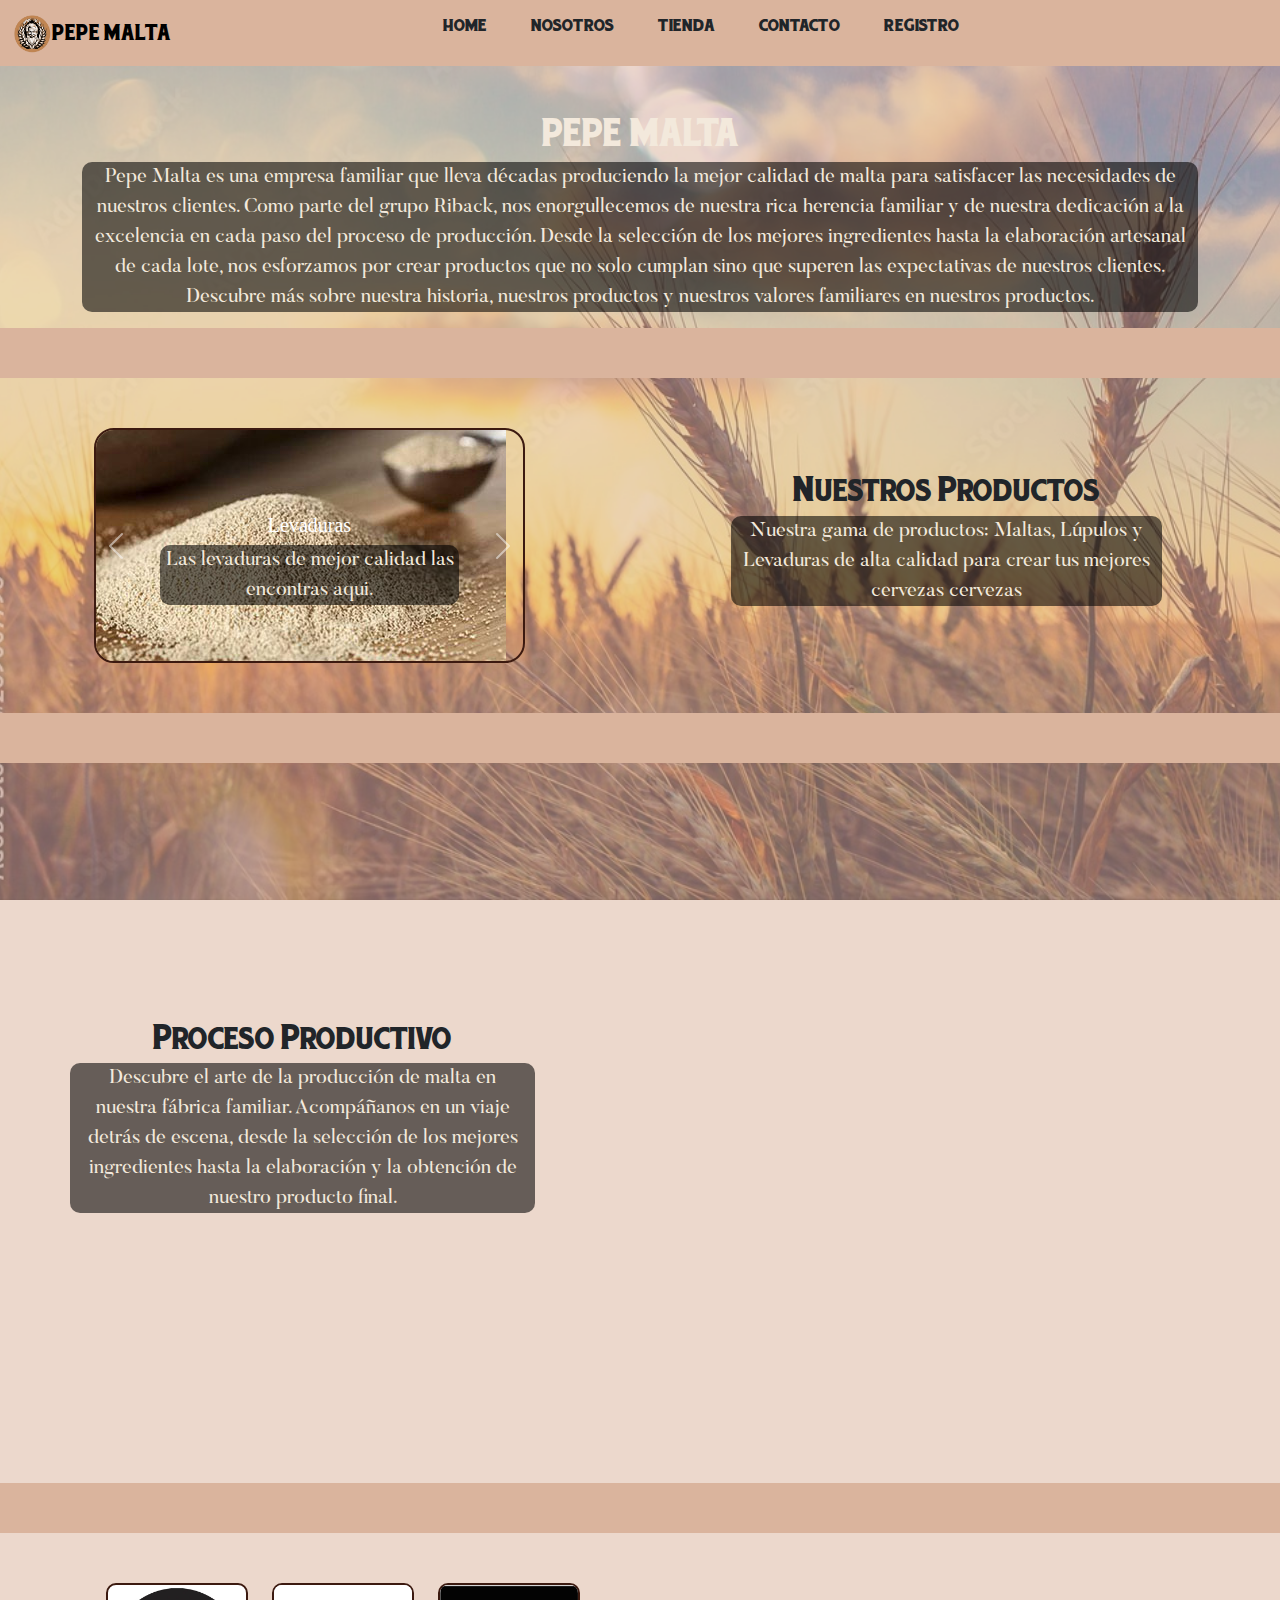
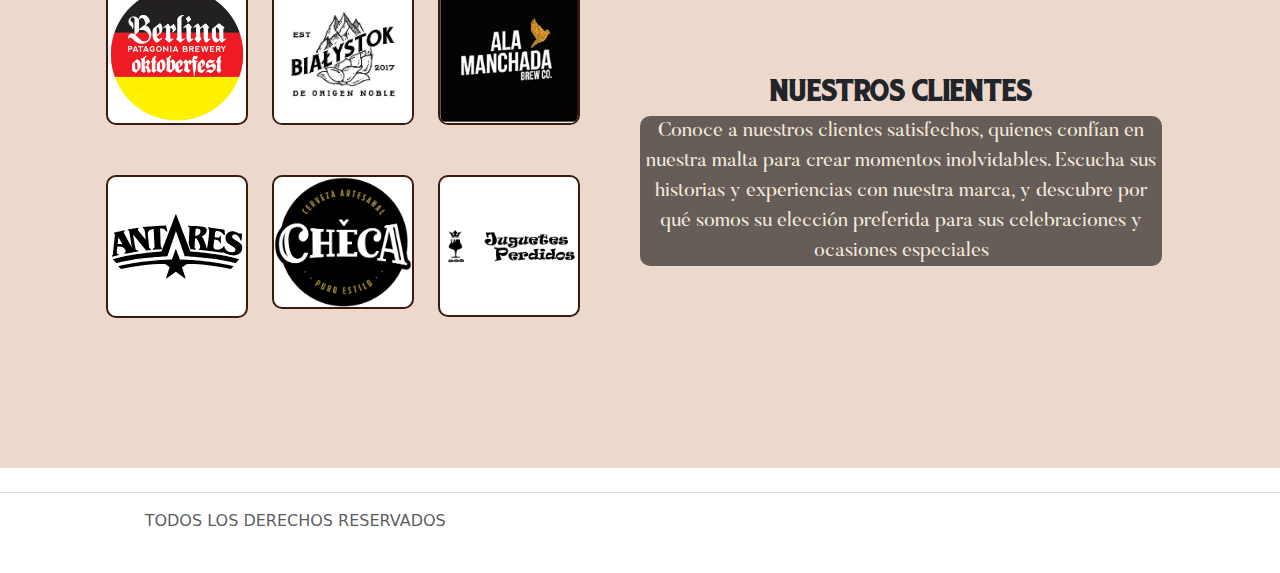
==== index.html @ 72fddb3e "arreglos esteticos" ====
<!DOCTYPE html>
<html lang="es">

<head>
    <meta name="description" content="Somos una fabrica de malta especializada en maltas estandares, maltas especiales y la distribucion y venta de insumos cerveceros">
    <meta name="keywords" content="malta, cebada, Cerveza artesanal, Malteado, Lúpulo, Levadura cervecera, Malta de calidad, Procesos de malteado, Mezcla de maltas, Materias primas para cerveza, Malta especial, Ingredientes para homebrewing, Malta de trigo, Malta para fermentación, Malta base">
    <meta charset="UTF-8">
    <meta name="viewport" content="width=device-width, initial-scale=1.0">
    <link rel="stylesheet" href="./css/styles.css">
    <link rel="stylesheet" href="./css/fonts.css">
    <link rel="shortcut icon" href="./imagenes/favicom.png" type="image/x-icon">
    <script src="https://kit.fontawesome.com/00c291aae1.js" crossorigin="anonymous"></script>
    <link href="https://cdn.jsdelivr.net/npm/bootstrap@5.3.3/dist/css/bootstrap.min.css" rel="stylesheet" integrity="sha384-QWTKZyjpPEjISv5WaRU9OFeRpok6YctnYmDr5pNlyT2bRjXh0JMhjY6hW+ALEwIH" crossorigin="anonymous">
    <title>Pepe Malta</title>
</head>

<body>


    <header>
        <nav class="navbar navbar-expand-lg">
            <div class="container-fluid">
                <a class="navbar-brand logo" href=""><img src="./imagenes/favicom.png" alt="">pepe malta</a>
                <button class="navbar-toggler" type="button" data-bs-toggle="collapse" data-bs-target="#navbarNav" aria-controls="navbarNav" aria-expanded="false" aria-label="Toggle navigation">
                    <span class="navbar-toggler-icon"></span>
                </button>
                <div class="nabvar-div collapse navbar-collapse" id="navbarNav">
                    <ul class="row nav-bar">
                        <li class="col nav-item">
                            <a class="nav-link active" aria-current="page" href="./index.html">Home</a>
                        </li>
                        <li class="col nav-item">
                            <a class="nav-link" href="./html/sobre nosotros.html">nosotros</a>
                        </li>
                        <li class="col nav-item">
                            <a class="nav-link" href="./html/tienda.html">tienda</a>
                        </li>
                        <li class="col nav-item">
                            <a class="nav-link active" aria-current="page" href="./html/contacto.html">contacto</a>
                        </li>
                        <li class="col nav-item">
                            <a class="nav-link active" aria-current="page" href="./html/registro.html">registro</a>
                        </li>
                    </ul>
                </div>
            </div>
        </nav>
    </header>


        <main>
            <div class="bg">


                <section class="principio container">
                    <img src="./imagenes/logo.png" alt="" class="img-logo img-logo-index">
                    <h1>
                        pepe malta
                    </h1>
                    <p>
                        Pepe Malta es una empresa familiar que lleva décadas produciendo la mejor calidad de malta para satisfacer las necesidades de nuestros clientes. Como parte del grupo Riback, nos enorgullecemos de nuestra rica herencia familiar y de nuestra dedicación a la excelencia en cada paso del proceso de producción. Desde la selección de los mejores ingredientes hasta la elaboración artesanal de cada lote, nos esforzamos por crear productos que no solo cumplan sino que superen las expectativas de nuestros clientes. Descubre más sobre nuestra historia, nuestros productos y nuestros valores familiares en nuestros productos.
                    </p>
                </section>

<!-- pongo un div vacio para separar las partes de la pagina -->
                <div class="div-vacio">

                </div>


                <div class=" nuestros-productos">
                    <section class="container nuestros-productos">
                        <div class="content row container">
                            <div id="carouselExample" class="carousel slide col-md-5">
                                <div class="carousel-inner">
                                    <div class="carousel-item active">
                                        <img  src="./imagenes/carrusel/levaduras.jpg" class=" carousel-img d-block w-300" alt="...">
                                        <div class="carousel-caption">
                                            <h5>Levaduras</h5>
                                            <p>Las levaduras de mejor calidad las encontras aqui.</p>
                                        </div>
                                    </div>
                                    <div class="carousel-item">
                                        <img class="carousel-img"  src="./imagenes/carrusel/lupulos.jpg" class=" carousel-img d-block w-300"" alt="...">
                                        <div class="carousel-caption">
                                            <h5>Lupulos</h5>
                                            <p>Importados y nacionales.</p>
                                        </div>
                                    </div>
                                    <div class="carousel-item">
                                        <img class="carousel-img" src="./imagenes/carrusel/maltas.jpg" class=" carousel-img d-block w-300" alt="...">
                                        <div class="carousel-caption">
                                            <h5>Maltas</h5>
                                            <p>Producción propia e importadas, las mejores estran aca.</p>
                                        </div>
                                    </div>
                                </div>
                                <button class="carousel-control-prev" type="button" data-bs-target="#carouselExample" data-bs-slide="prev">
                                    <span class="carousel-control-prev-icon" aria-hidden="true"></span>
                                    <span class="visually-hidden">Previous</span>
                                </button>
                                <button class="carousel-control-next" type="button" data-bs-target="#carouselExample" data-bs-slide="next">
                                    <span class="carousel-control-next-icon" aria-hidden="true"></span>
                                    <span class="visually-hidden">Next</span>
                                </button>
                            </div>
                            <div class="offset-md-2 col-md-5 text-center">
                                <h2 >Nuestros Productos</h2>
                                <p>Nuestra gama de productos: Maltas, Lúpulos y Levaduras de alta calidad para crear tus mejores cervezas cervezas</p>
                            </div>
                    </section>
                </div>


                <div class="div-vacio">
                </div>


                <div class=" proceso-productivo">
                    <div class="proceso-productivo container d-lg-flex align-items-center">
                        <div class="col-lg-5 text-center row">
                            <h2>Proceso Productivo</h2>
                            <p>Descubre el arte de la producción de malta en nuestra fábrica familiar. Acompáñanos en un viaje detrás de escena, desde la selección de los mejores ingredientes hasta la elaboración y la obtención de nuestro producto final.</p>
                        </div>
                        <div class="col-lg-5 offset-lg-2 embed-responsive embed-responsive-16by9">
                            <iframe class="embed-responsive-item" src="https://www.youtube.com/embed/qXnRX9Do4l0?si=rPq406bF0kmvB-6w" title="YouTube video player" frameborder="0" allow="accelerometer; autoplay; clipboard-write; encrypted-media; gyroscope; picture-in-picture; web-share" referrerpolicy="strict-origin-when-cross-origin" allowfullscreen></iframe>                   
                        </div>
                    </div>
                </div>


                    <div class="div-vacio">
                    </div>


                <section class="container">
                    <div class="nuestros-clientes row text-center align-items-center container">
                        <div class="d-flex-column col-md-6 order-md-last">
                            <h2> nuestros clientes</h2>
                            <p> Conoce a nuestros clientes satisfechos, quienes confían en nuestra malta para crear momentos inolvidables. Escucha sus historias y experiencias con nuestra marca, y descubre por qué somos su elección preferida para sus celebraciones y ocasiones especiales</p>
                        </div>
                        <div class="col-md-6">
                            <div class="row container">
                                <div class=" col-md-4">
                                    <img  src="./imagenes/clientes/insignia-oktoberfest.webp" class="img-fluid img-clientes" alt="">
                                </div>
                                <div class="col-md-4">
                                    <img src="./imagenes/clientes/bialystok.jpg" class="img-fluid img-clientes" alt="">
                                </div>
                                <div class="col-md-4">
                                    <img src="./imagenes/clientes/ala manchada.png" class="img-fluid img-clientes" alt="">
                                </div>
                            </div>
                            <div class="row container">
                                <div class="col-md-4">
                                    <img src="./imagenes/clientes/antares.svg" class="img-fluid img-clientes" alt="">
                                </div>
                                <div class="col-md-4">
                                    <img src="./imagenes/clientes/checa-cerveceria.webp" class="img-fluid img-clientes" alt="">
                                </div>
                                <div class="col-md-4">
                                    <img src="./imagenes/clientes/Logo-negro-juguetes-web-favicon-separado.png" class="img-fluid img-clientes" alt="">
                                </div>
                            </div>
                            </div>

                    </div>
                </section>


            </div>
        </main>


    <footer class="d-flex flex-wrap justify-content-around align-items-center py-3 my-4 border-top">
        <div class="col-md-4 d-flex align-items-center">
            <a href="/" class="mb-3 me-2 mb-md-0 text-muted text-decoration-none lh-1">
                <svg class="bi" width="30" height="24"><use xlink:href="#bootstrap"></use></svg>
            </a>
            <span class="text-muted">TODOS LOS DERECHOS RESERVADOS</span>
        </div>
        <ul class="redes col-md-4 justify-content-end list-unstyled d-flex">
            <li class="ms-3 social-media"><a href=""><i class="fa-brands fa-square-facebook"></i></a></li>
            <li class="ms-3 social-media"><a href=""><i class="fa-brands fa-instagram"></i></a></li>
            <li class="ms-3 social-media"><a href=""><i class="fa-brands fa-whatsapp"></i></a></li>
            <li class="ms-3 social-media"><a href=""><i class="fa-brands fa-linkedin"></i></a></li>
        </ul>
        </div>
    </footer>


    <script src="https://cdn.jsdelivr.net/npm/bootstrap@5.3.3/dist/js/bootstrap.bundle.min.js" integrity="sha384-YvpcrYf0tY3lHB60NNkmXc5s9fDVZLESaAA55NDzOxhy9GkcIdslK1eN7N6jIeHz" crossorigin="anonymous"></script>
</body>



</html>
---- css/styles.css ----
.bg {
  padding-top: 100px;
  background: rgba(218, 180, 157, 0.5215686275);
  padding-bottom: 100px;
}

.mapa {
  margin-top: 20px;
}

.bg-registro {
  padding-top: 100px;
  padding-bottom: 100px;
  display: flex;
  flex-direction: column;
  align-items: center;
  justify-content: center;
}

form-label {
  width: 10%;
  height: 10%;
}

.form {
  width: 50vw;
}

.registro {
  border: 2px solid black;
  border-radius: 5px;
  padding: 15px;
}

@keyframes pulse {
  0% {
    transform: scale(1);
  }
}
h5 {
  font-family: buttler;
}

aside {
  z-index: 0;
}

.card-title {
  text-transform: capitalize;
  text-align: center;
}

@media only screen and (max-width: 770px) {
  aside {
    display: none !important;
  }
}
.featured {
  background-color: #FBAB7E;
  background-image: linear-gradient(62deg, #FBAB7E 7%, #F7CE68 100%);
  border-radius: 25%;
  width: 150px;
  height: 150px;
  text-align: center;
  margin: auto;
  align-content: center;
  font-family: sans-serif;
  font-weight: bolder;
}

.valores {
  padding-bottom: 15px;
}

.texto-sobre-nosotros {
  padding-top: 60px;
  padding-bottom: 40px;
}

.titulo-griback {
  font-size: 70px;
  margin-top: -50px !important;
}

.riback-cereales {
  margin-top: 20px;
  margin-bottom: 20px;
}

.bialystok {
  margin-top: 20px;
  margin-bottom: 20px;
}

.icono {
  font-size: 30px;
  color: #463201;
}

.img-logo-sn {
  transition: 1s;
  padding-top: 40px;
}

.img-logo-sn:last-child {
  padding-bottom: 20px;
}

.img-logo-sn:hover {
  transform: scale(1.1);
}

* {
  margin: 0px;
  padding: 0px;
  box-sizing: border-box;
}

main {
  background-image: url(../imagenes/cebada\ bg.jpg);
  background-position: center;
  background-size: cover;
  background-attachment: fixed;
}

.div-vacio {
  padding-top: 50px;
  background-color: #dab49d;
}

.bg {
  background: rgba(218, 180, 157, 0.5215686275);
}

.content {
  align-items: center;
}

header {
  position: sticky;
  width: 100%;
  z-index: 1;
}

nav {
  font-family: Chucknoon;
  background-color: #dab49d;
  text-transform: uppercase;
}

nav .logo img {
  height: 40px;
  width: 40px;
}

nav .logo {
  font-family: Chucknoon;
  font-size: 20px;
}

.nav-item {
  list-style-type: none;
  margin-left: 10px;
  margin-right: 10px;
  transition: 0, 5s;
}

.principio {
  display: flex;
  flex-direction: column;
  align-items: center;
  color: #f3e9dc;
}

.proceso-productivo {
  height: 80vh;
}

.nuestros-clientes {
  padding-top: 50px;
}

h1 {
  font-family: Chucknoon;
}

h2 {
  font-family: Chucknoon;
  color: #f3e9dc;
}

h5 {
  color: rgba(0, 0, 0, 0.568627451);
}

.img-logo {
  margin-bottom: 20px;
  width: 300px;
  margin-top: -80px;
}

.carousel-inner {
  margin-top: 50px;
  margin-bottom: 50px;
  border-radius: 20px;
  border: 2px #3c1a10 solid;
}

.img-clientes {
  border-radius: 10px;
  border: 2px solid #3c1a10;
  margin-bottom: 50px;
  background: #000;
}

.img-clientes:last-child {
  background: white;
}

.embed-responsive {
  overflow: hidden;
}

.embed-responsive-item {
  width: 100%;
  height: 100%;
  border: 0;
}

iframe {
  min-height: 300px;
}

p {
  font-family: Butler;
  text-align: center;
  color: #f3e9dc;
  background: rgba(0, 0, 0, 0.568627451);
  border-radius: 10px;
  font-size: 20px;
}

.redes {
  font-size: 30px;
}

.nav-item:hover {
  color: #f3e9dc;
}

@media screen and (min-width: 800px) {
  /* el margin-left en el nabvar-div es para que cuando el formato de pantalla sea mas grande, el nabvar quede centrado en el navegador, por que sino se me rompia en el menu hamburguesa */
  .nabvar-div {
    margin-left: 17%;
  }
}/*# sourceMappingURL=styles.css.map */
---- css/fonts.css ----
@font-face {
    font-family: "Chucknoon";
    src: url(../fonts/ChuckNoon.ttf) ;
}
@font-face {
    font-family: "Butler";
    src: url(../fonts/Butler_Regular.otf) ;
}

@font-face {
    font-family: "SerifDisplay";
    src: url(../fonts/DMSerifDisplay-Regular.ttf) ;
}
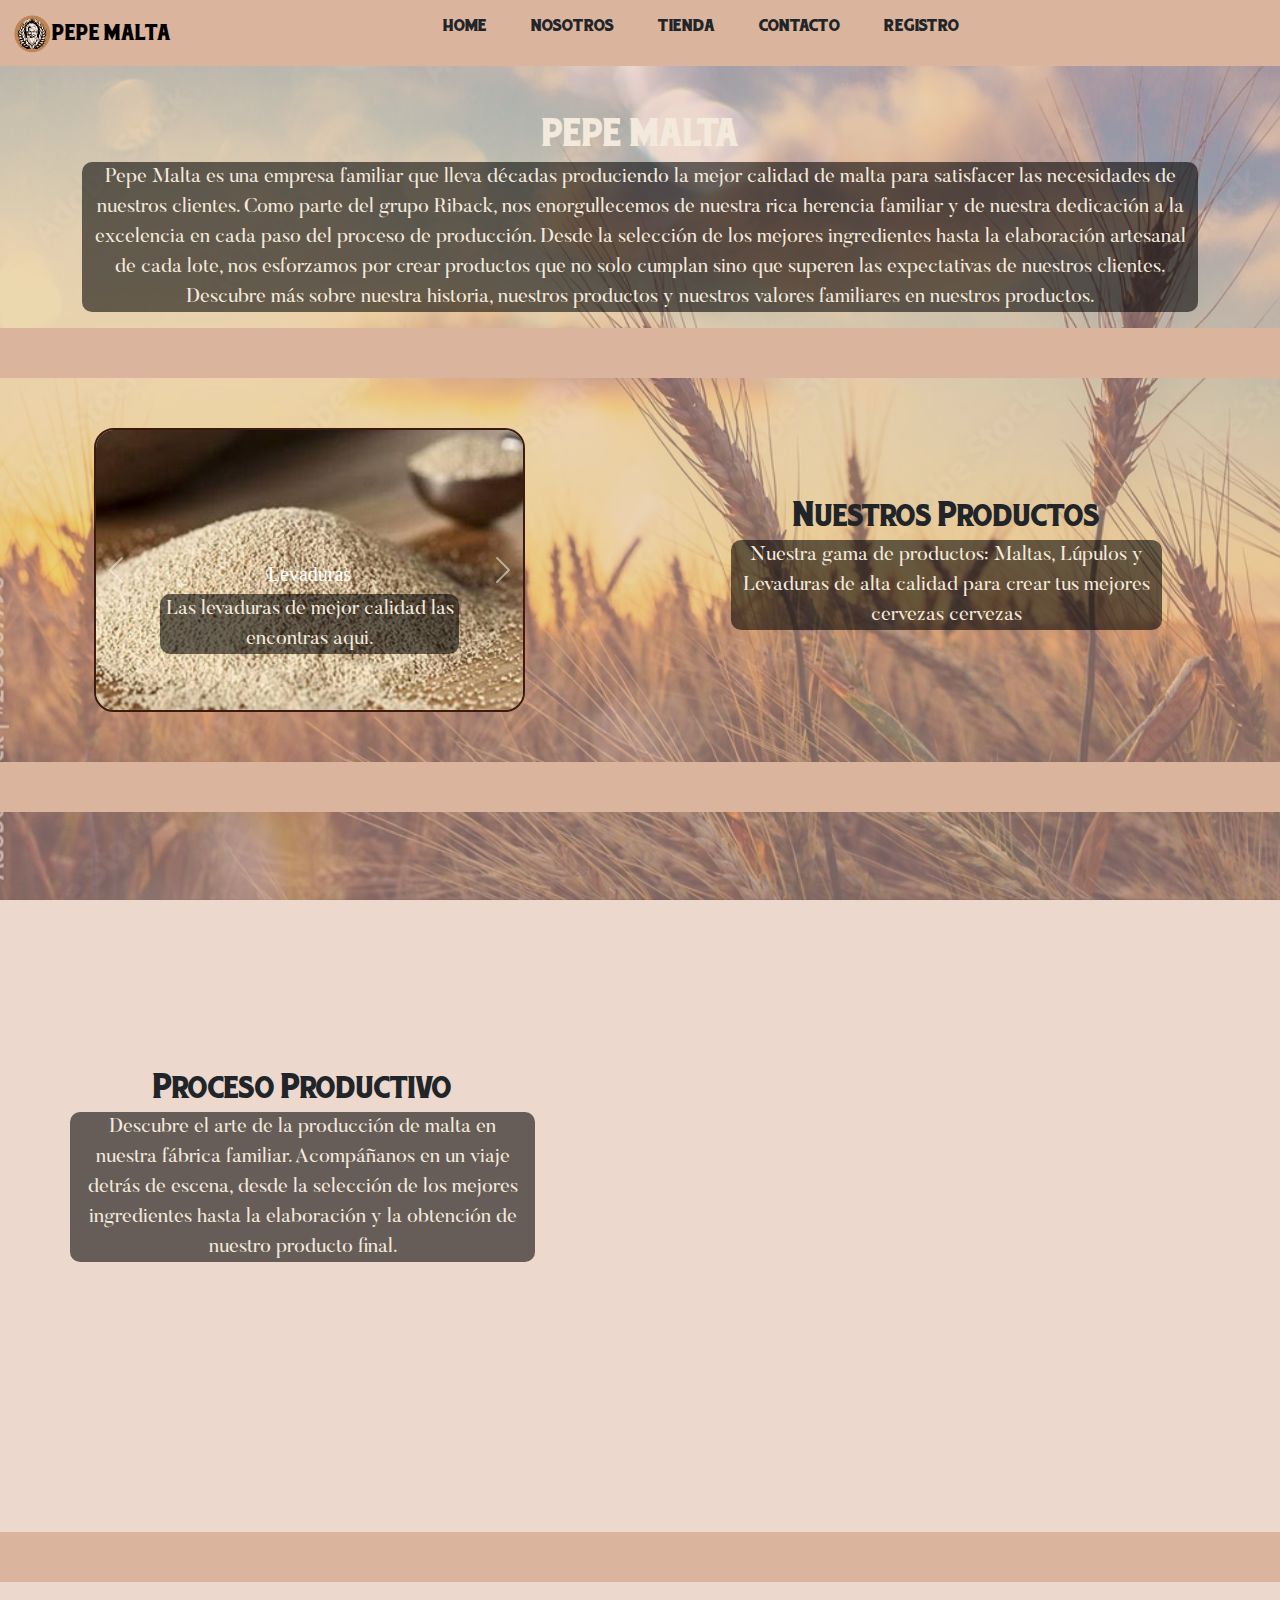
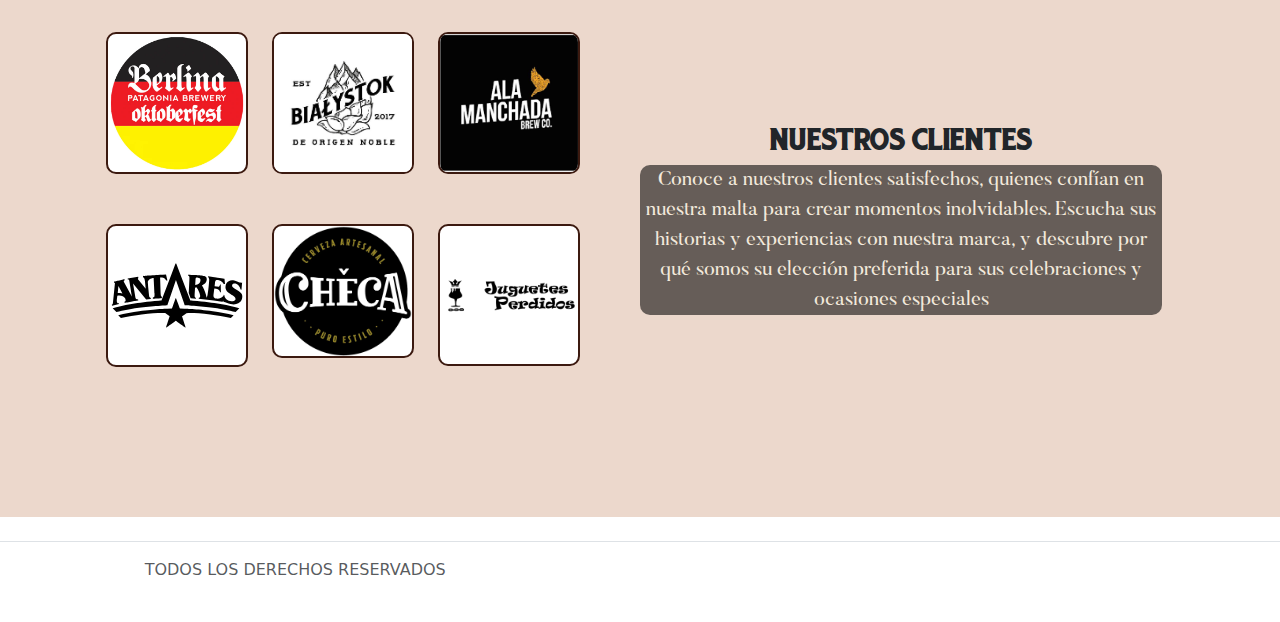
==== commit 9931dabe: "arreglos esteticos" ====
--- a/index.html
+++ b/index.html
@@ -74,21 +74,21 @@
                             <div id="carouselExample" class="carousel slide col-md-5">
                                 <div class="carousel-inner">
                                     <div class="carousel-item active">
-                                        <img  src="./imagenes/carrusel/levaduras.jpg" class=" carousel-img d-block w-300" alt="...">
+                                        <img  src="./imagenes/carrusel/levaduras.jpg" class="carousel-img" alt="...">
                                         <div class="carousel-caption">
                                             <h5>Levaduras</h5>
                                             <p>Las levaduras de mejor calidad las encontras aqui.</p>
                                         </div>
                                     </div>
                                     <div class="carousel-item">
-                                        <img class="carousel-img"  src="./imagenes/carrusel/lupulos.jpg" class=" carousel-img d-block w-300"" alt="...">
+                                        <img class="carousel-img"  src="./imagenes/carrusel/lupulos.jpg" alt="...">
                                         <div class="carousel-caption">
                                             <h5>Lupulos</h5>
                                             <p>Importados y nacionales.</p>
                                         </div>
                                     </div>
                                     <div class="carousel-item">
-                                        <img class="carousel-img" src="./imagenes/carrusel/maltas.jpg" class=" carousel-img d-block w-300" alt="...">
+                                        <img class="carousel-img" src="./imagenes/carrusel/maltas.jpg" alt="...">
                                         <div class="carousel-caption">
                                             <h5>Maltas</h5>
                                             <p>Producción propia e importadas, las mejores estran aca.</p>
--- a/css/styles.css
+++ b/css/styles.css
@@ -32,11 +32,6 @@
   padding: 15px;
 }
 
-@keyframes pulse {
-  0% {
-    transform: scale(1);
-  }
-}
 h5 {
   font-family: buttler;
 }
@@ -50,11 +45,6 @@
   text-align: center;
 }
 
-@media only screen and (max-width: 770px) {
-  aside {
-    display: none !important;
-  }
-}
 .featured {
   background-color: #FBAB7E;
   background-image: linear-gradient(62deg, #FBAB7E 7%, #F7CE68 100%);
@@ -199,6 +189,13 @@
   margin-top: -80px;
 }
 
+.carousel-img {
+  width: 100%;
+  height: 280px;
+  -o-object-fit: cover;
+     object-fit: cover;
+}
+
 .carousel-inner {
   margin-top: 50px;
   margin-bottom: 50px;
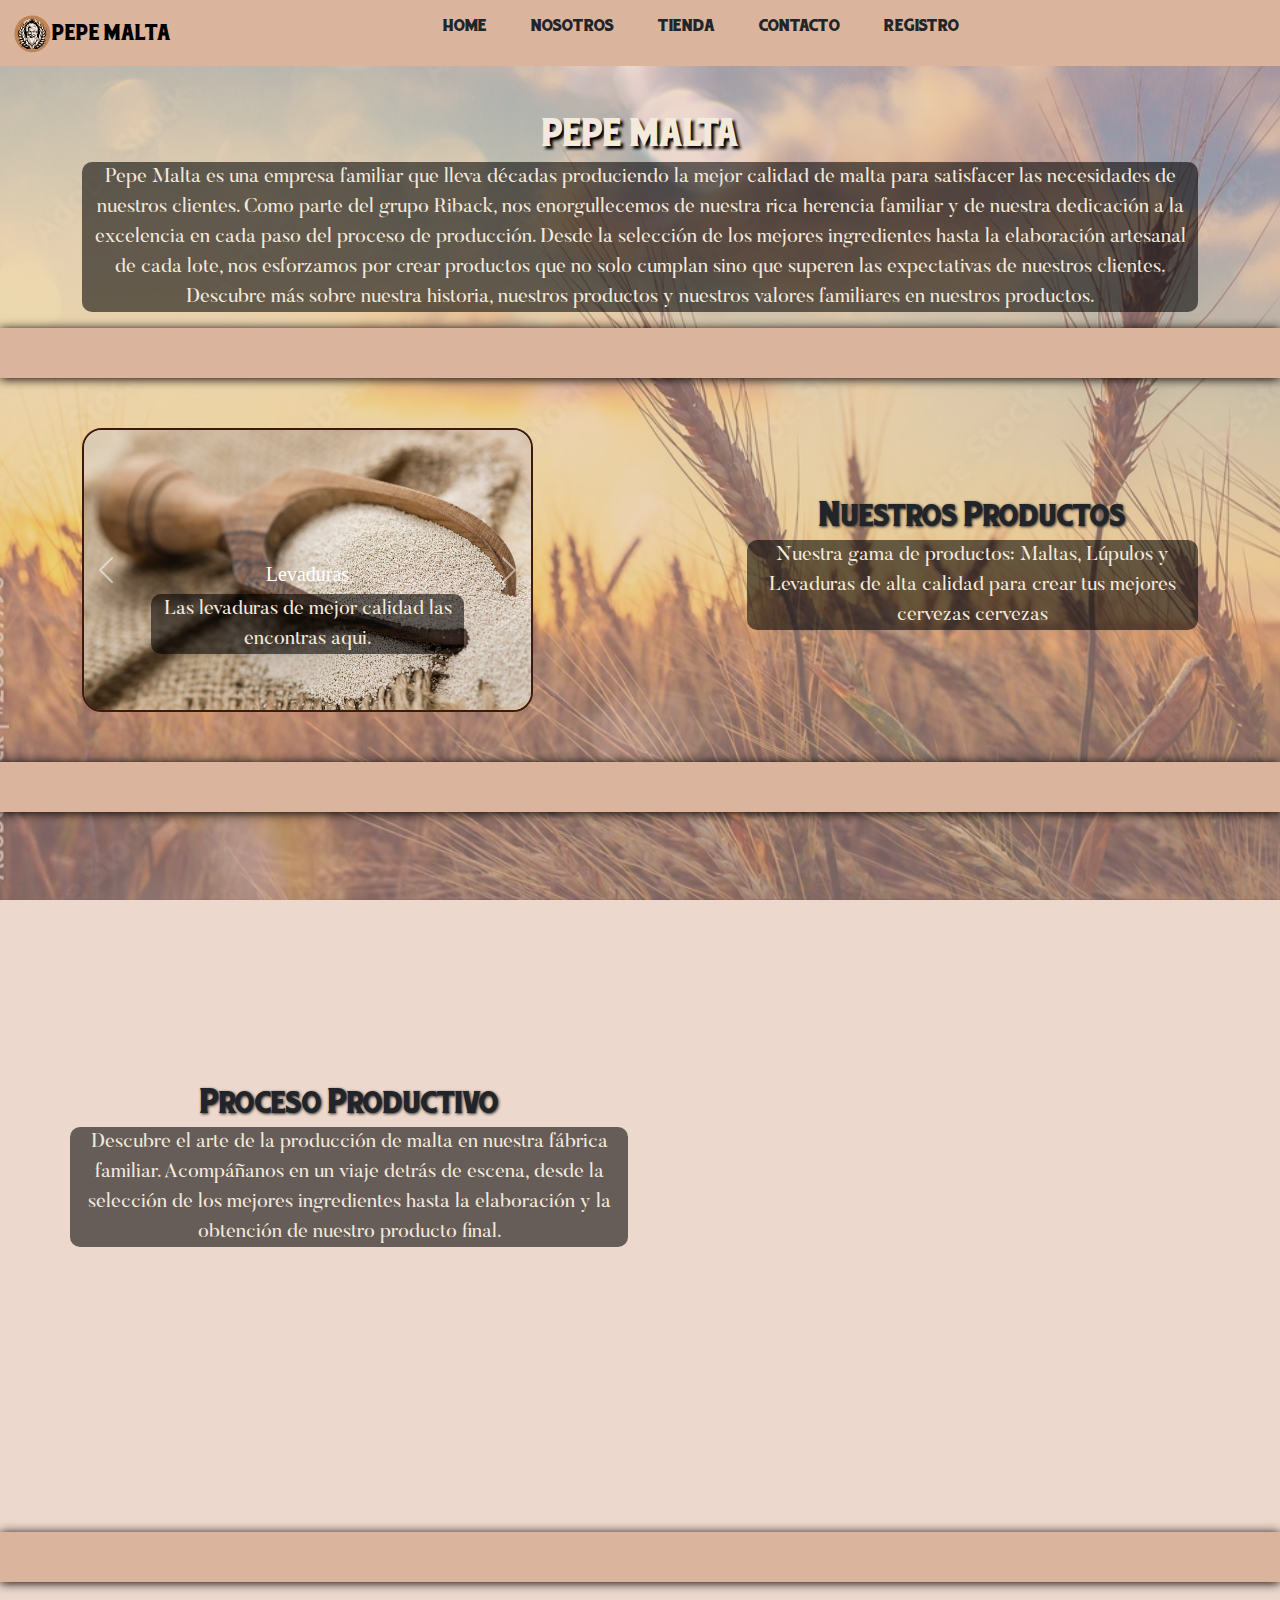
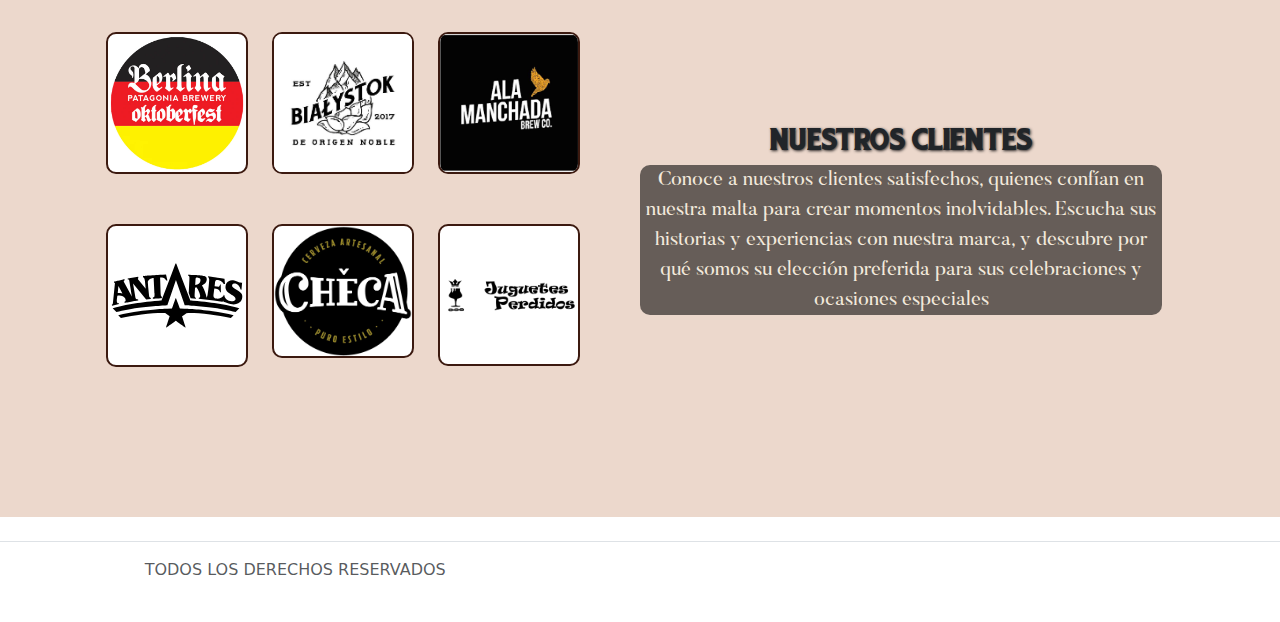
==== commit 9de635d7: "arreglos esteticos" ====
--- a/index.html
+++ b/index.html
@@ -54,7 +54,7 @@
 
                 <section class="principio container">
                     <img src="./imagenes/logo.png" alt="" class="img-logo img-logo-index">
-                    <h1>
+                    <h1 class="titulo-principal">
                         pepe malta
                     </h1>
                     <p>
@@ -64,13 +64,12 @@
 
 <!-- pongo un div vacio para separar las partes de la pagina -->
                 <div class="div-vacio">
-
                 </div>
 
 
-                <div class=" nuestros-productos">
+                <div class=" nuestros-productos container-fluid">
                     <section class="container nuestros-productos">
-                        <div class="content row container">
+                        <div class="content row">
                             <div id="carouselExample" class="carousel slide col-md-5">
                                 <div class="carousel-inner">
                                     <div class="carousel-item active">
@@ -89,7 +88,7 @@
                                     </div>
                                     <div class="carousel-item">
                                         <img class="carousel-img" src="./imagenes/carrusel/maltas.jpg" alt="...">
-                                        <div class="carousel-caption">
+                                        <div class="carousel-caption ">
                                             <h5>Maltas</h5>
                                             <p>Producción propia e importadas, las mejores estran aca.</p>
                                         </div>
@@ -116,13 +115,13 @@
                 </div>
 
 
-                <div class=" proceso-productivo">
+                <div class="proceso-productivo container-fluid">
                     <div class="proceso-productivo container d-lg-flex align-items-center">
-                        <div class="col-lg-5 text-center row">
+                        <div class="col-lg-6 text-center row">
                             <h2>Proceso Productivo</h2>
                             <p>Descubre el arte de la producción de malta en nuestra fábrica familiar. Acompáñanos en un viaje detrás de escena, desde la selección de los mejores ingredientes hasta la elaboración y la obtención de nuestro producto final.</p>
                         </div>
-                        <div class="col-lg-5 offset-lg-2 embed-responsive embed-responsive-16by9">
+                        <div class="col-lg-5 offset-lg-1 embed-responsive embed-responsive-16by9 order-md-last">
                             <iframe class="embed-responsive-item" src="https://www.youtube.com/embed/qXnRX9Do4l0?si=rPq406bF0kmvB-6w" title="YouTube video player" frameborder="0" allow="accelerometer; autoplay; clipboard-write; encrypted-media; gyroscope; picture-in-picture; web-share" referrerpolicy="strict-origin-when-cross-origin" allowfullscreen></iframe>                   
                         </div>
                     </div>
--- a/css/styles.css
+++ b/css/styles.css
@@ -40,9 +40,18 @@
   z-index: 0;
 }
 
+.aside {
+  background-color: rgba(103, 81, 65, 0.7019607843) !important;
+  border-radius: 5px;
+}
+
 .card-title {
   text-transform: capitalize;
   text-align: center;
+}
+
+.card {
+  background-color: rgba(103, 81, 65, 0.7019607843) !important;
 }
 
 .featured {
@@ -100,6 +109,10 @@
   transform: scale(1.1);
 }
 
+.video-yt {
+  box-shadow: 0px 5px 5px 10px rgba(255, 255, 255, 0.249);
+}
+
 * {
   margin: 0px;
   padding: 0px;
@@ -116,6 +129,7 @@
 .div-vacio {
   padding-top: 50px;
   background-color: #dab49d;
+  box-shadow: 0px 1px 10px rgb(0, 0, 0);
 }
 
 .bg {
@@ -174,9 +188,14 @@
   font-family: Chucknoon;
 }
 
+.titulo-principal {
+  text-shadow: 3px 3px 3px black;
+}
+
 h2 {
   font-family: Chucknoon;
   color: #f3e9dc;
+  text-shadow: 1px 1px 3px rgb(44, 40, 40);
 }
 
 h5 {
@@ -226,6 +245,7 @@
 
 iframe {
   min-height: 300px;
+  border-radius: 20px;
 }
 
 p {
@@ -250,4 +270,14 @@
   .nabvar-div {
     margin-left: 17%;
   }
+}
+@media screen and (max-width: 450px) {
+  .proceso-productivo {
+    height: 60vh;
+  }
+}
+@media screen and (max-width: 400px) {
+  .proceso-productivo {
+    height: 70vh;
+  }
 }/*# sourceMappingURL=styles.css.map */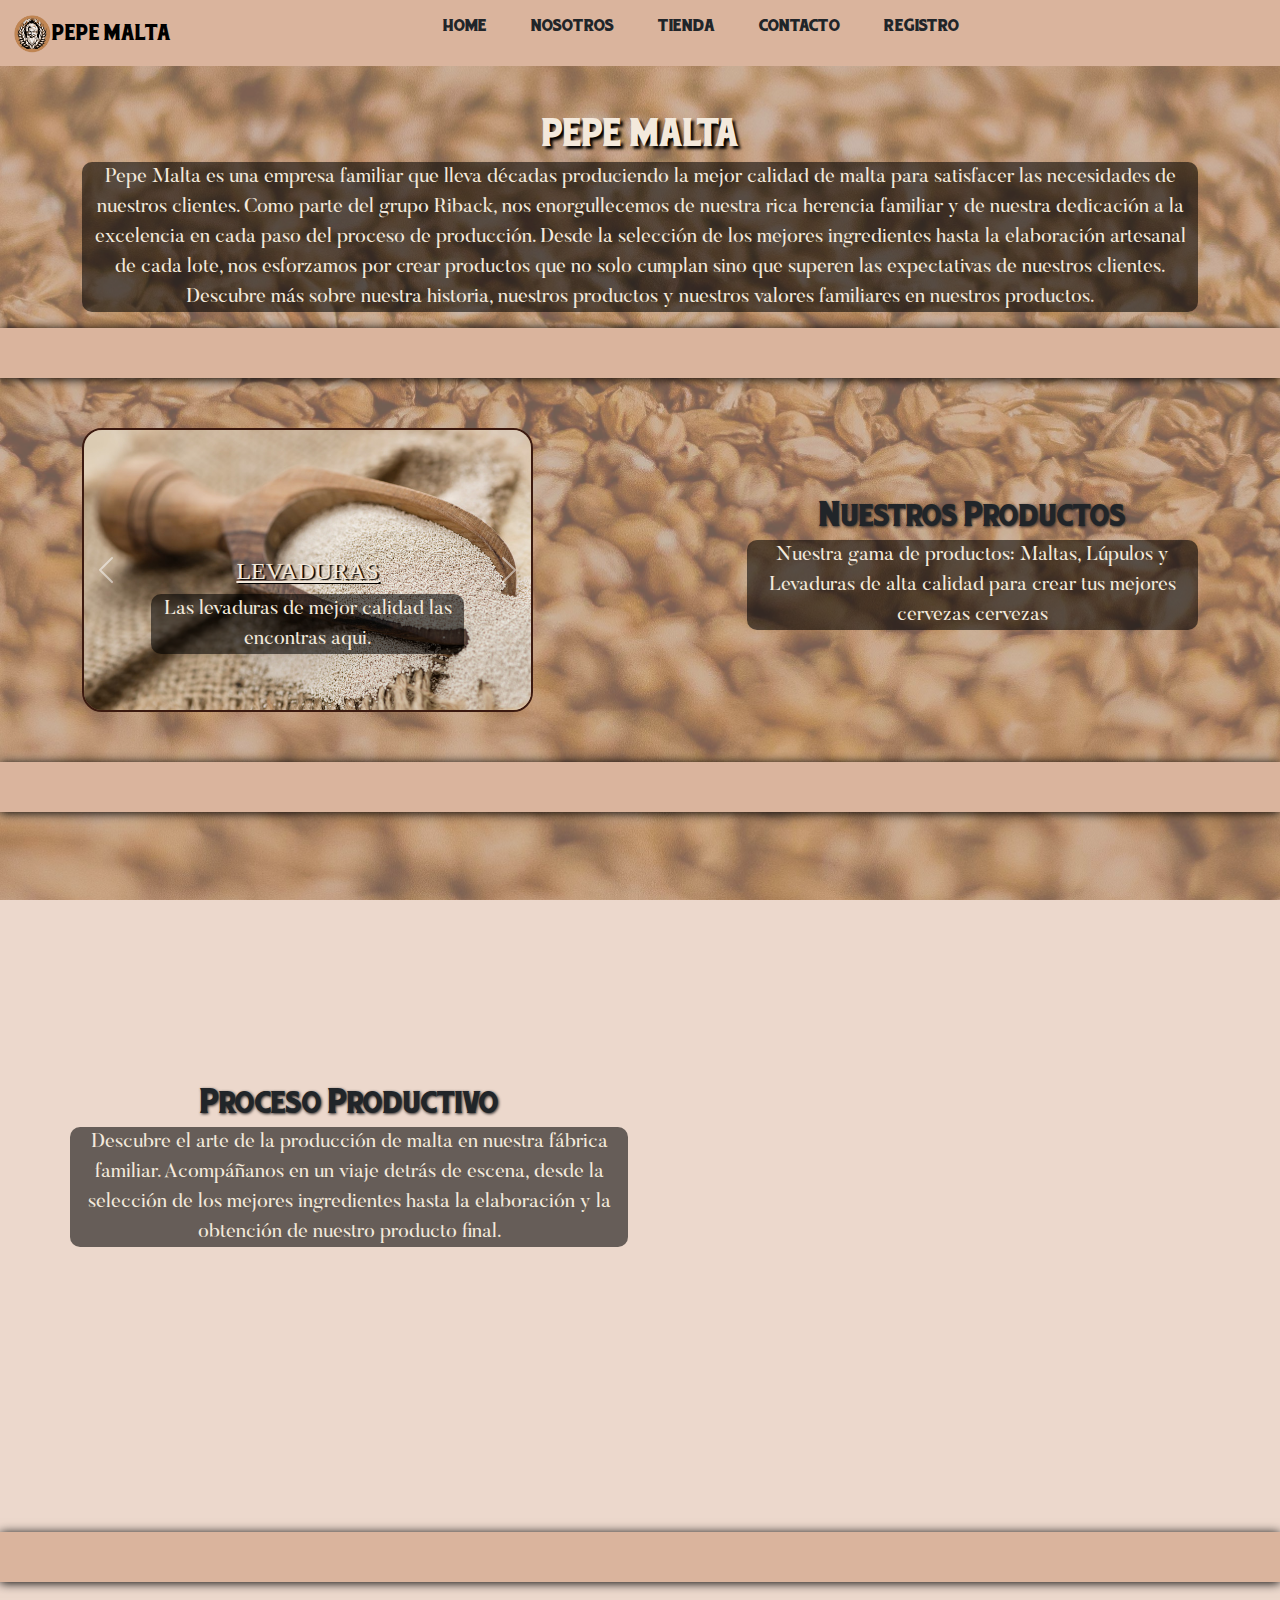
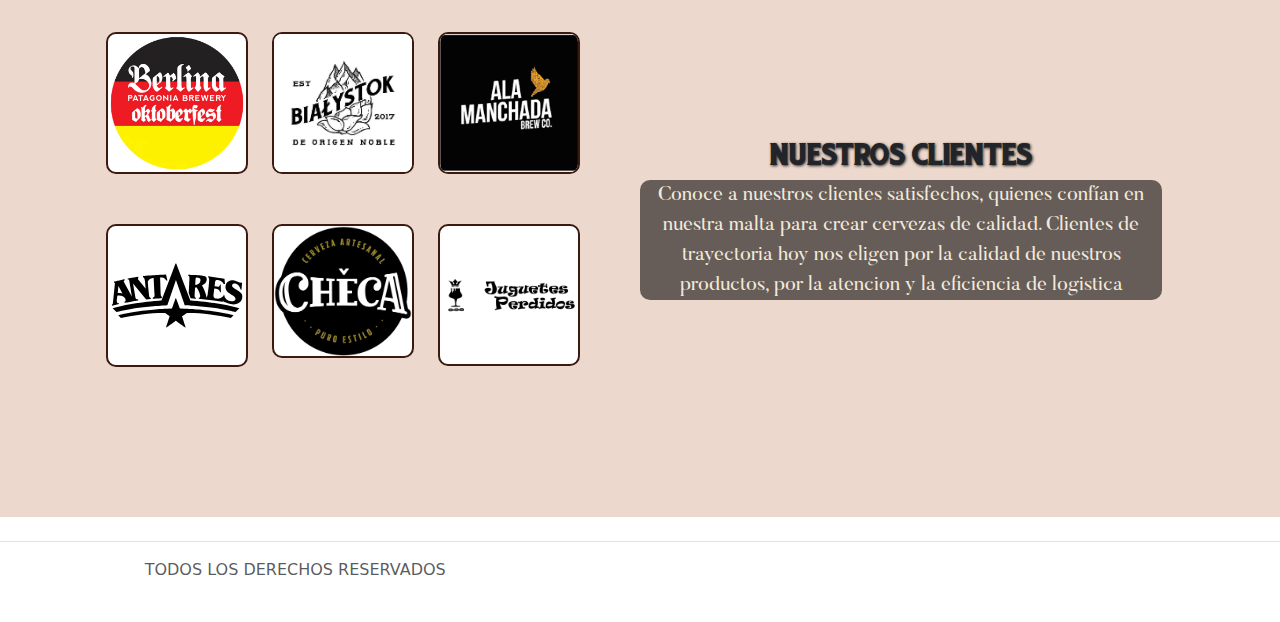
==== commit 425cab59: "arreglos esteticos, acomodo de navbar, agregado de efectos visuales en diferentes secciones y nuevo " ====
--- a/index.html
+++ b/index.html
@@ -20,11 +20,11 @@
     <header>
         <nav class="navbar navbar-expand-lg">
             <div class="container-fluid">
-                <a class="navbar-brand logo" href=""><img src="./imagenes/favicom.png" alt="">pepe malta</a>
-                <button class="navbar-toggler" type="button" data-bs-toggle="collapse" data-bs-target="#navbarNav" aria-controls="navbarNav" aria-expanded="false" aria-label="Toggle navigation">
-                    <span class="navbar-toggler-icon"></span>
-                </button>
-                <div class="nabvar-div collapse navbar-collapse" id="navbarNav">
+                    <a class="navbar-brand logo" href=""><img src="./imagenes/favicom.png" alt="">pepe malta</a>
+                    <button class="navbar-toggler" type="button" data-bs-toggle="collapse" data-bs-target="#navbarNav" aria-controls="navbarNav"    aria-expanded="false" aria-label="Toggle navigation">
+                        <span class="navbar-toggler-icon"></span>
+                    </button>
+                <div class="nabvar-div collapse navbar-collapse align-items-center" id="navbarNav">
                     <ul class="row nav-bar">
                         <li class="col nav-item">
                             <a class="nav-link active" aria-current="page" href="./index.html">Home</a>
@@ -73,25 +73,31 @@
                             <div id="carouselExample" class="carousel slide col-md-5">
                                 <div class="carousel-inner">
                                     <div class="carousel-item active">
-                                        <img  src="./imagenes/carrusel/levaduras.jpg" class="carousel-img" alt="...">
-                                        <div class="carousel-caption">
-                                            <h5>Levaduras</h5>
-                                            <p>Las levaduras de mejor calidad las encontras aqui.</p>
-                                        </div>
+                                        <a href="./html/tienda levaduras.html">
+                                            <img class="carousel-img" src="./imagenes/carrusel/levaduras.jpg" alt="...">
+                                            <div class="carousel-caption">
+                                                <h4>Levaduras</h4>
+                                                <p>Las levaduras de mejor calidad las encontras aqui.</p>
+                                            </div>
+                                        </a>
                                     </div>
                                     <div class="carousel-item">
-                                        <img class="carousel-img"  src="./imagenes/carrusel/lupulos.jpg" alt="...">
-                                        <div class="carousel-caption">
-                                            <h5>Lupulos</h5>
-                                            <p>Importados y nacionales.</p>
-                                        </div>
+                                        <a href="./html/tienda lupulos.html">
+                                            <img class="carousel-img"  src="./imagenes/carrusel/lupulos.jpg" alt="...">
+                                            <div class="carousel-caption">
+                                                <h4>Lupulos</h4>
+                                                <p>Importados <br> y nacionales.</p>
+                                            </div>
+                                        </a>
                                     </div>
                                     <div class="carousel-item">
-                                        <img class="carousel-img" src="./imagenes/carrusel/maltas.jpg" alt="...">
-                                        <div class="carousel-caption ">
-                                            <h5>Maltas</h5>
-                                            <p>Producción propia e importadas, las mejores estran aca.</p>
-                                        </div>
+                                        <a href="./html/tienda.html">
+                                            <img class="carousel-img" src="./imagenes/carrusel/maltas.jpg" alt="...">
+                                            <div class="carousel-caption ">
+                                                <h4>Maltas</h4>
+                                                <p>Producción propia e importadas, las mejores estran aca.</p>
+                                            </div>
+                                        </a>
                                     </div>
                                 </div>
                                 <button class="carousel-control-prev" type="button" data-bs-target="#carouselExample" data-bs-slide="prev">
@@ -136,7 +142,7 @@
                     <div class="nuestros-clientes row text-center align-items-center container">
                         <div class="d-flex-column col-md-6 order-md-last">
                             <h2> nuestros clientes</h2>
-                            <p> Conoce a nuestros clientes satisfechos, quienes confían en nuestra malta para crear momentos inolvidables. Escucha sus historias y experiencias con nuestra marca, y descubre por qué somos su elección preferida para sus celebraciones y ocasiones especiales</p>
+                            <p> Conoce a nuestros clientes satisfechos, quienes confían en nuestra malta para crear cervezas de calidad. Clientes de trayectoria hoy nos eligen por la calidad de nuestros productos, por la atencion y la eficiencia de logistica </p>
                         </div>
                         <div class="col-md-6">
                             <div class="row container">
--- a/css/styles.css
+++ b/css/styles.css
@@ -32,8 +32,9 @@
   padding: 15px;
 }
 
-h5 {
-  font-family: buttler;
+.titulo-tienda {
+  margin-top: -50px;
+  padding-bottom: 30px;
 }
 
 aside {
@@ -52,6 +53,15 @@
 
 .card {
   background-color: rgba(103, 81, 65, 0.7019607843) !important;
+}
+
+.categoria a {
+  text-decoration: none !important;
+  color: rgb(255, 193, 7);
+}
+
+.bg-image {
+  background-image: url(../imagenes/tienda\ bg.jpg);
 }
 
 .featured {
@@ -65,6 +75,8 @@
   align-content: center;
   font-family: sans-serif;
   font-weight: bolder;
+  font-size: 13px;
+  text-transform: capitalize;
 }
 
 .valores {
@@ -111,6 +123,12 @@
 
 .video-yt {
   box-shadow: 0px 5px 5px 10px rgba(255, 255, 255, 0.249);
+}
+
+.icono-facts {
+  color: #74ae62;
+  text-shadow: 1px 1px 1px #5beb22;
+  font-size: 25px;
 }
 
 * {
@@ -198,8 +216,20 @@
   text-shadow: 1px 1px 3px rgb(44, 40, 40);
 }
 
+h4 {
+  color: rgba(0, 0, 0, 0.568627451);
+  text-shadow: 2px 1px 1px black;
+  font-family: buttler;
+  color: #f3e9dc !important;
+  text-transform: uppercase;
+  text-decoration: underline;
+}
+
 h5 {
   color: rgba(0, 0, 0, 0.568627451);
+  text-shadow: 2px 1px 1px black;
+  font-family: buttler;
+  color: #f3e9dc !important;
 }
 
 .img-logo {
@@ -213,6 +243,7 @@
   height: 280px;
   -o-object-fit: cover;
      object-fit: cover;
+  transition: 0.3s;
 }
 
 .carousel-inner {
@@ -261,8 +292,24 @@
   font-size: 30px;
 }
 
+.form-label {
+  font-family: Butler;
+  text-shadow: 2px 1px 1px black;
+  color: #f3e9dc;
+}
+
 .nav-item:hover {
   color: #f3e9dc;
+}
+
+.form-control:focus-within {
+  scale: 1.01;
+  transition: 0.5s;
+}
+
+.carousel-item:hover .carousel-img {
+  scale: 1.04;
+  transition: 0.3s;
 }
 
 @media screen and (min-width: 800px) {
@@ -271,6 +318,13 @@
     margin-left: 17%;
   }
 }
+@media screen and (max-width: 800px) {
+  /* el margin-left en el nabvar-div es para que cuando el formato de pantalla sea mas grande, el nabvar quede centrado en el navegador, por que sino se me rompia en el menu hamburguesa */
+  .nav-item {
+    font-size: 10px;
+    margin: 0px;
+  }
+}
 @media screen and (max-width: 450px) {
   .proceso-productivo {
     height: 60vh;
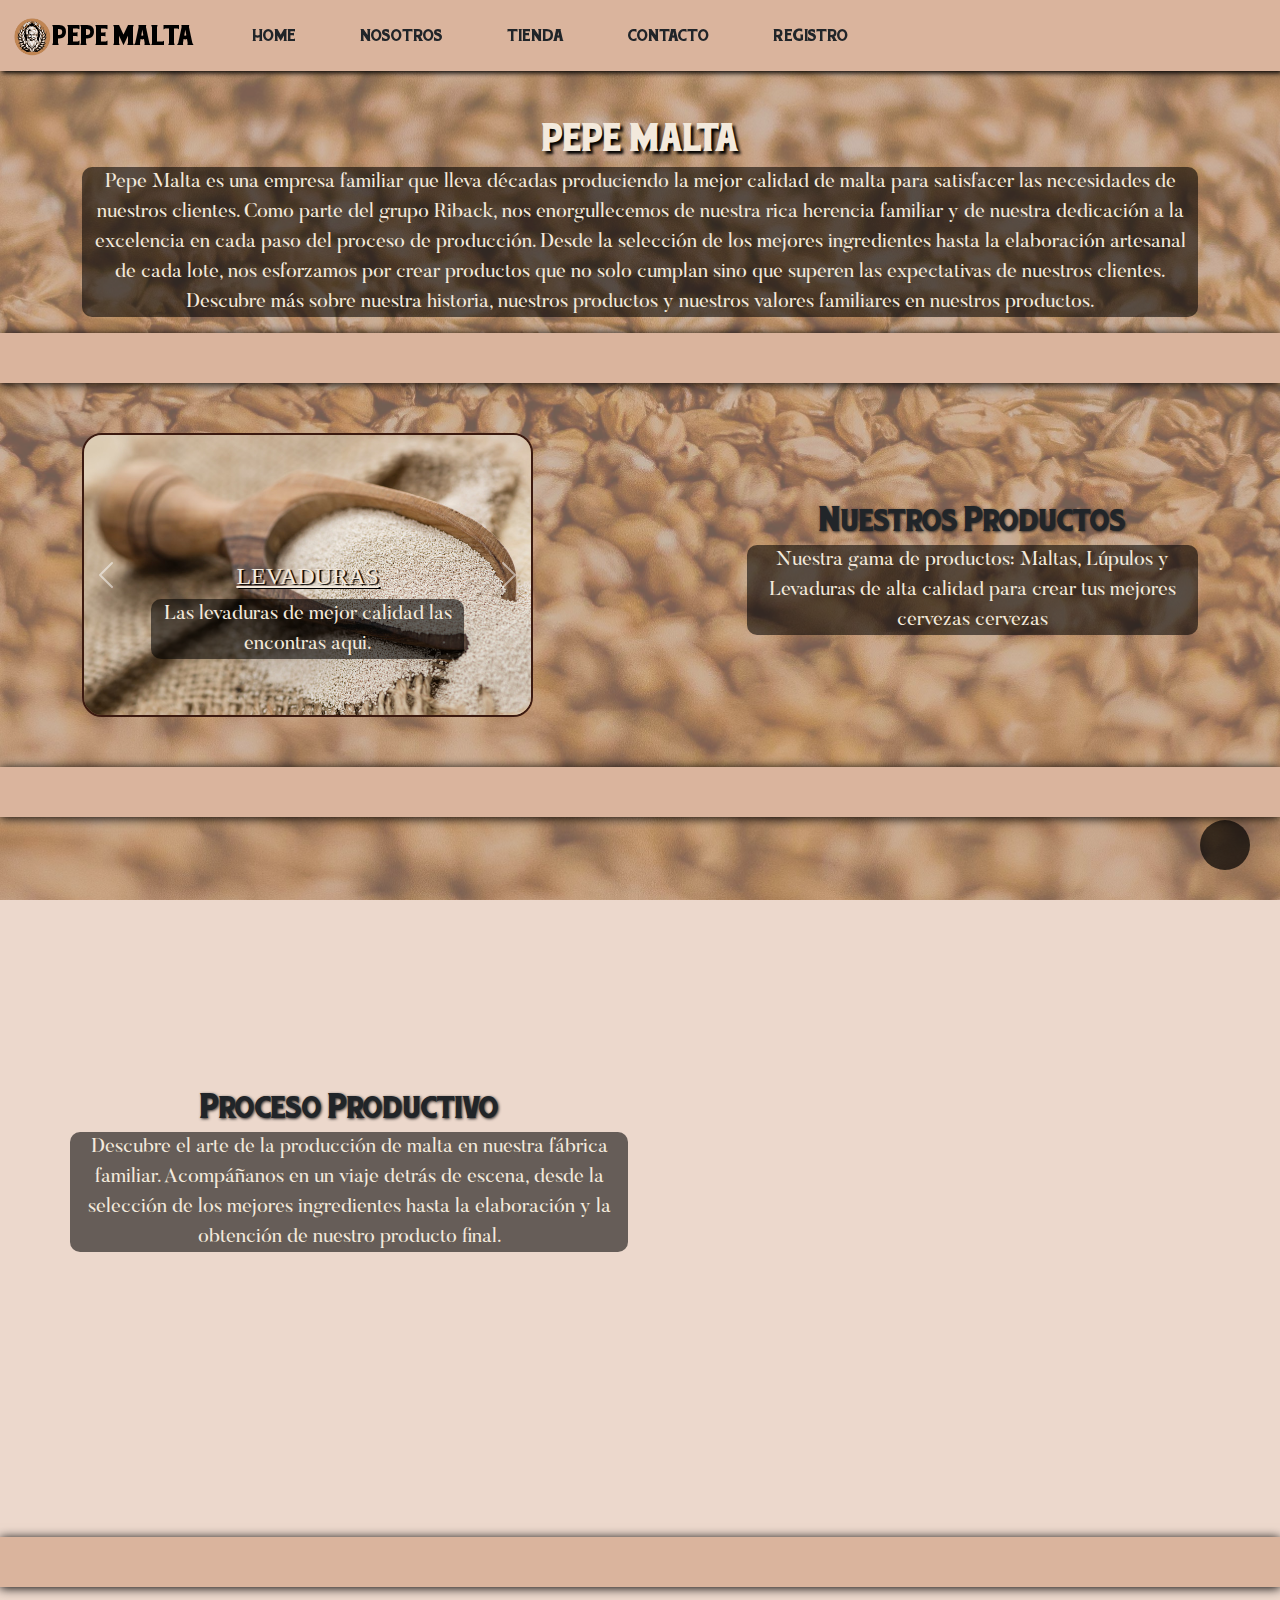
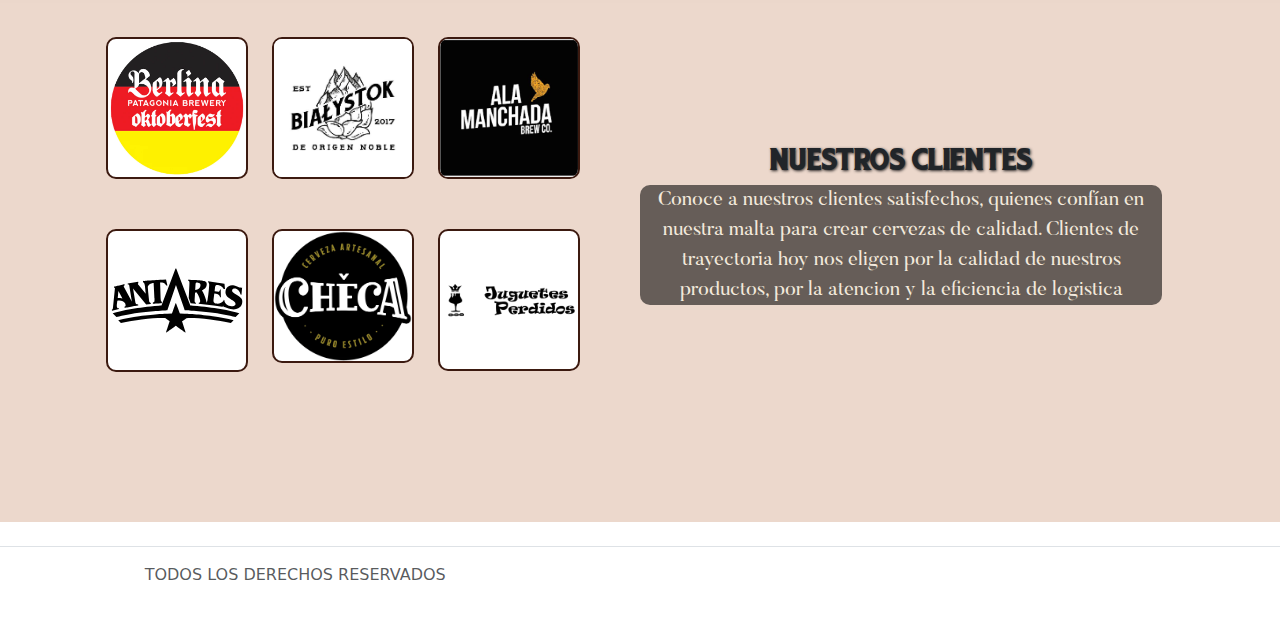
==== commit 7ecf5f26: "agregado de icono de wp flotante, mas arreglos en el nav bar" ====
--- a/index.html
+++ b/index.html
@@ -24,8 +24,8 @@
                     <button class="navbar-toggler" type="button" data-bs-toggle="collapse" data-bs-target="#navbarNav" aria-controls="navbarNav"    aria-expanded="false" aria-label="Toggle navigation">
                         <span class="navbar-toggler-icon"></span>
                     </button>
-                <div class="nabvar-div collapse navbar-collapse align-items-center" id="navbarNav">
-                    <ul class="row nav-bar">
+                <div class="collapse navbar-collapse" id="navbarNav">
+                    <ul class="row align-items-center nav-bar">
                         <li class="col nav-item">
                             <a class="nav-link active" aria-current="page" href="./index.html">Home</a>
                         </li>
@@ -38,7 +38,7 @@
                         <li class="col nav-item">
                             <a class="nav-link active" aria-current="page" href="./html/contacto.html">contacto</a>
                         </li>
-                        <li class="col nav-item">
+                        <li class="col nav-item ">
                             <a class="nav-link active" aria-current="page" href="./html/registro.html">registro</a>
                         </li>
                     </ul>
@@ -171,6 +171,9 @@
 
                     </div>
                 </section>
+                <div class="wp-flotante">
+                    <a href=""><i class="fa-brands fa-whatsapp"></i></a>
+                </div>
 
 
             </div>
--- a/css/styles.css
+++ b/css/styles.css
@@ -160,6 +160,8 @@
 
 header {
   position: sticky;
+  top: 0;
+  left: 0;
   width: 100%;
   z-index: 1;
 }
@@ -168,6 +170,7 @@
   font-family: Chucknoon;
   background-color: #dab49d;
   text-transform: uppercase;
+  box-shadow: 2px 2px 5px black;
 }
 
 nav .logo img {
@@ -177,13 +180,14 @@
 
 nav .logo {
   font-family: Chucknoon;
-  font-size: 20px;
+  font-size: 25px !important;
 }
 
 .nav-item {
   list-style-type: none;
   margin-left: 10px;
-  margin-right: 10px;
+  margin-right: 30px;
+  margin-top: 15px !important;
   transition: 0, 5s;
 }
 
@@ -298,6 +302,26 @@
   color: #f3e9dc;
 }
 
+.wp-flotante {
+  position: fixed;
+  bottom: 30px;
+  right: 30px;
+  display: flex;
+  text-align: center;
+  align-items: center;
+  justify-content: center;
+  z-index: 1;
+  background-color: rgba(0, 0, 0, 0.697);
+  width: 50px;
+  height: 50px;
+  font-size: 38px;
+  border-radius: 50%;
+}
+
+.wp-flotante a {
+  color: #00bb2d;
+}
+
 .nav-item:hover {
   color: #f3e9dc;
 }
@@ -312,12 +336,6 @@
   transition: 0.3s;
 }
 
-@media screen and (min-width: 800px) {
-  /* el margin-left en el nabvar-div es para que cuando el formato de pantalla sea mas grande, el nabvar quede centrado en el navegador, por que sino se me rompia en el menu hamburguesa */
-  .nabvar-div {
-    margin-left: 17%;
-  }
-}
 @media screen and (max-width: 800px) {
   /* el margin-left en el nabvar-div es para que cuando el formato de pantalla sea mas grande, el nabvar quede centrado en el navegador, por que sino se me rompia en el menu hamburguesa */
   .nav-item {
@@ -330,8 +348,13 @@
     height: 60vh;
   }
 }
-@media screen and (max-width: 400px) {
+@media screen and (max-width: 770px) {
   .proceso-productivo {
-    height: 70vh;
+    height: 100vh;
+  }
+}
+@media screen and (max-width: 900px) {
+  .wp-flotante {
+    display: none;
   }
 }/*# sourceMappingURL=styles.css.map */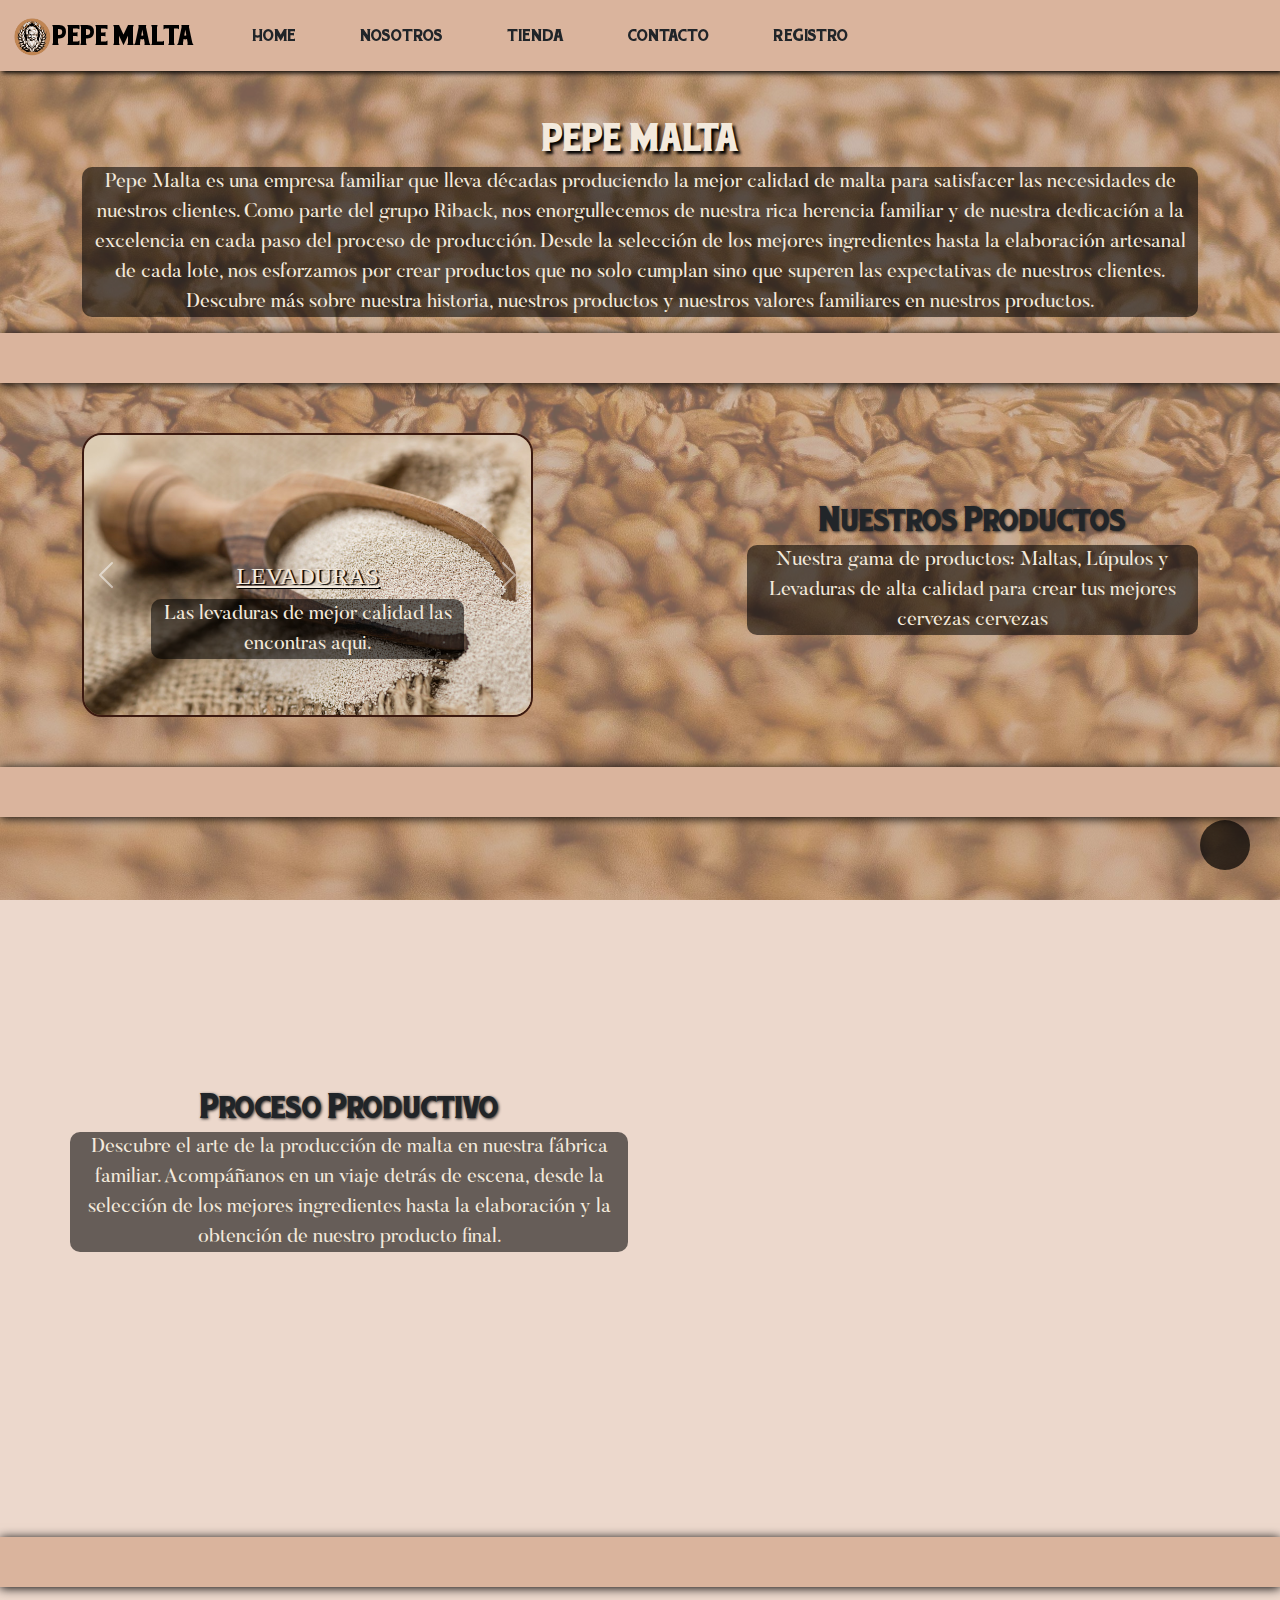
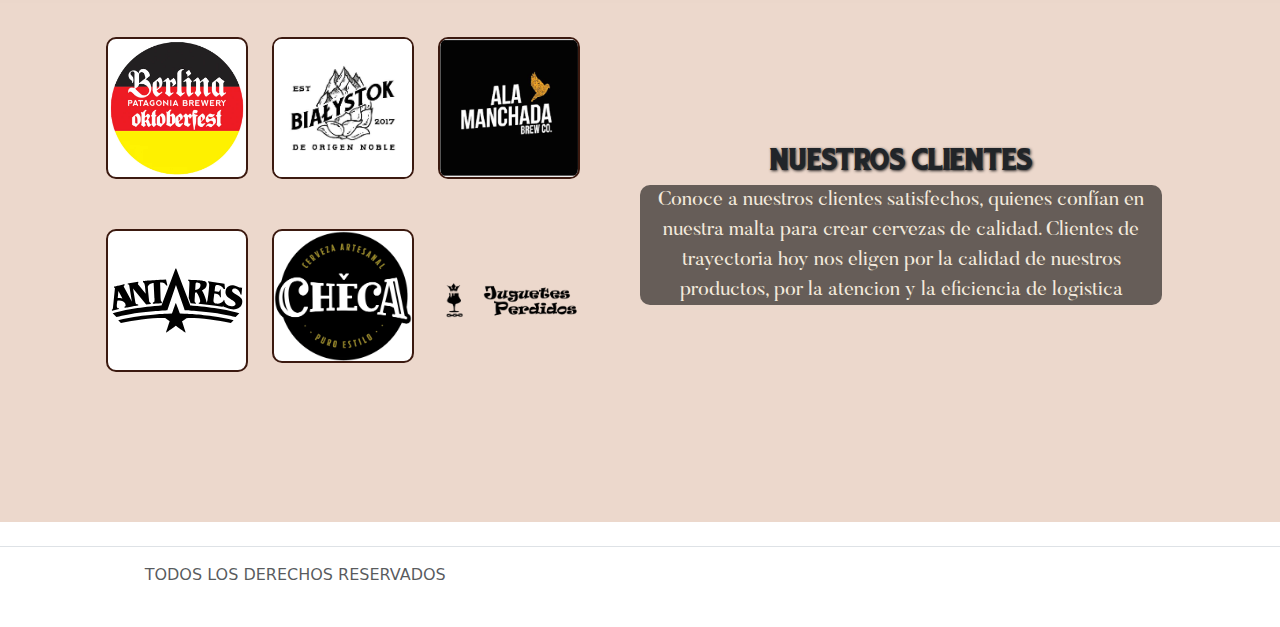
==== commit 256b434d: "arreglos de adaptabilidad, esteticos y de harmonia en diferentes paginas, cambios de fondo" ====
--- a/index.html
+++ b/index.html
@@ -147,27 +147,36 @@
                         <div class="col-md-6">
                             <div class="row container">
                                 <div class=" col-md-4">
-                                    <img  src="./imagenes/clientes/insignia-oktoberfest.webp" class="img-fluid img-clientes" alt="">
-                                </div>
-                                <div class="col-md-4">
-                                    <img src="./imagenes/clientes/bialystok.jpg" class="img-fluid img-clientes" alt="">
-                                </div>
-                                <div class="col-md-4">
-                                    <img src="./imagenes/clientes/ala manchada.png" class="img-fluid img-clientes" alt="">
+                                    <a href="https://www.instagram.com/cervezaberlina/" target="_blank">
+                                        <img src="./imagenes/clientes/insignia-oktoberfest.webp" class="img-fluid img-clientes" alt="">
+                                    </a>
+                                </div>
+                                <div class="col-md-4">
+                                    <a href="https://www.instagram.com/bialystokcerveza?igsh=MWxmeXd6NGU0Y3dpZw==" target="_blank">
+                                        <img src="./imagenes/clientes/bialystok.jpg" class="img-fluid img-clientes" alt="">
+                                    </a>
+                                </div>
+                                <div class="col-md-4">
+                                    <a href="https://www.instagram.com/alamanchada/" target="_blank">
+                                        <img src="./imagenes/clientes/ala manchada.png" class="img-fluid img-clientes" alt="">
+                                    </a>  
                                 </div>
                             </div>
                             <div class="row container">
                                 <div class="col-md-4">
-                                    <img src="./imagenes/clientes/antares.svg" class="img-fluid img-clientes" alt="">
-                                </div>
-                                <div class="col-md-4">
-                                    <img src="./imagenes/clientes/checa-cerveceria.webp" class="img-fluid img-clientes" alt="">
-                                </div>
-                                <div class="col-md-4">
-                                    <img src="./imagenes/clientes/Logo-negro-juguetes-web-favicon-separado.png" class="img-fluid img-clientes" alt="">
-                                </div>
-                            </div>
-                            </div>
+                                    <a href="https://www.instagram.com/cerveceriaantares/" target="_blank">
+                                        <img src="./imagenes/clientes/antares.svg" class="img-fluid img-clientes" alt="">
+                                    </a>                   
+                                </div>
+                                <div class="col-md-4">
+                                    <a href="https://www.instagram.com/checacervezaartesanal/" target="_blank">
+                                        <img src="./imagenes/clientes/checa-cerveceria.webp" class="img-fluid img-clientes" alt="">
+                                    </a>
+                                </div>
+                                <div class="col-md-4">
+                                    <a href="https://www.instagram.com/juguetescerveza/" target="_blank">
+                                        <img src="./imagenes/clientes/Logo-negro-juguetes-web-favicon-separado.png" class="img-fluid im</a>g-clientes" alt="">
+                                </div>
 
                     </div>
                 </section>
--- a/css/styles.css
+++ b/css/styles.css
@@ -1,11 +1,9 @@
-.bg {
-  padding-top: 100px;
-  background: rgba(218, 180, 157, 0.5215686275);
-  padding-bottom: 100px;
-}
-
-.mapa {
-  margin-top: 20px;
+.div-mapa {
+  margin-top: 10px;
+}
+
+.contacto {
+  margin-top: -80px;
 }
 
 .bg-registro {
@@ -37,8 +35,11 @@
   padding-bottom: 30px;
 }
 
-aside {
+.aside {
   z-index: 0;
+  position: sticky;
+  left: 0px;
+  top: 80px;
 }
 
 .aside {
@@ -131,6 +132,17 @@
   font-size: 25px;
 }
 
+.bg-image-sn {
+  background-image: url(../imagenes/background\ sn.jpg) !important;
+  background-size: cover;
+  background-attachment: fixed !important;
+}
+
+@media screen and (max-width: 380px) {
+  .bialystok {
+    height: 160vh;
+  }
+}
 * {
   margin: 0px;
   padding: 0px;
@@ -152,6 +164,9 @@
 
 .bg {
   background: rgba(218, 180, 157, 0.5215686275);
+  padding-top: 100px;
+  background: rgba(218, 180, 157, 0.5215686275);
+  padding-bottom: 100px;
 }
 
 .content {
@@ -262,6 +277,7 @@
   border: 2px solid #3c1a10;
   margin-bottom: 50px;
   background: #000;
+  transition: 0.5s;
 }
 
 .img-clientes:last-child {
@@ -322,6 +338,11 @@
   color: #00bb2d;
 }
 
+.img-clientes:hover {
+  scale: 1.03;
+  transition: 0.5s;
+}
+
 .nav-item:hover {
   color: #f3e9dc;
 }
@@ -337,7 +358,12 @@
 }
 
 @media screen and (max-width: 800px) {
-  /* el margin-left en el nabvar-div es para que cuando el formato de pantalla sea mas grande, el nabvar quede centrado en el navegador, por que sino se me rompia en el menu hamburguesa */
+  .nav-item {
+    font-size: 12px;
+    margin: 0px;
+  }
+}
+@media screen and (max-width: 400px) {
   .nav-item {
     font-size: 10px;
     margin: 0px;
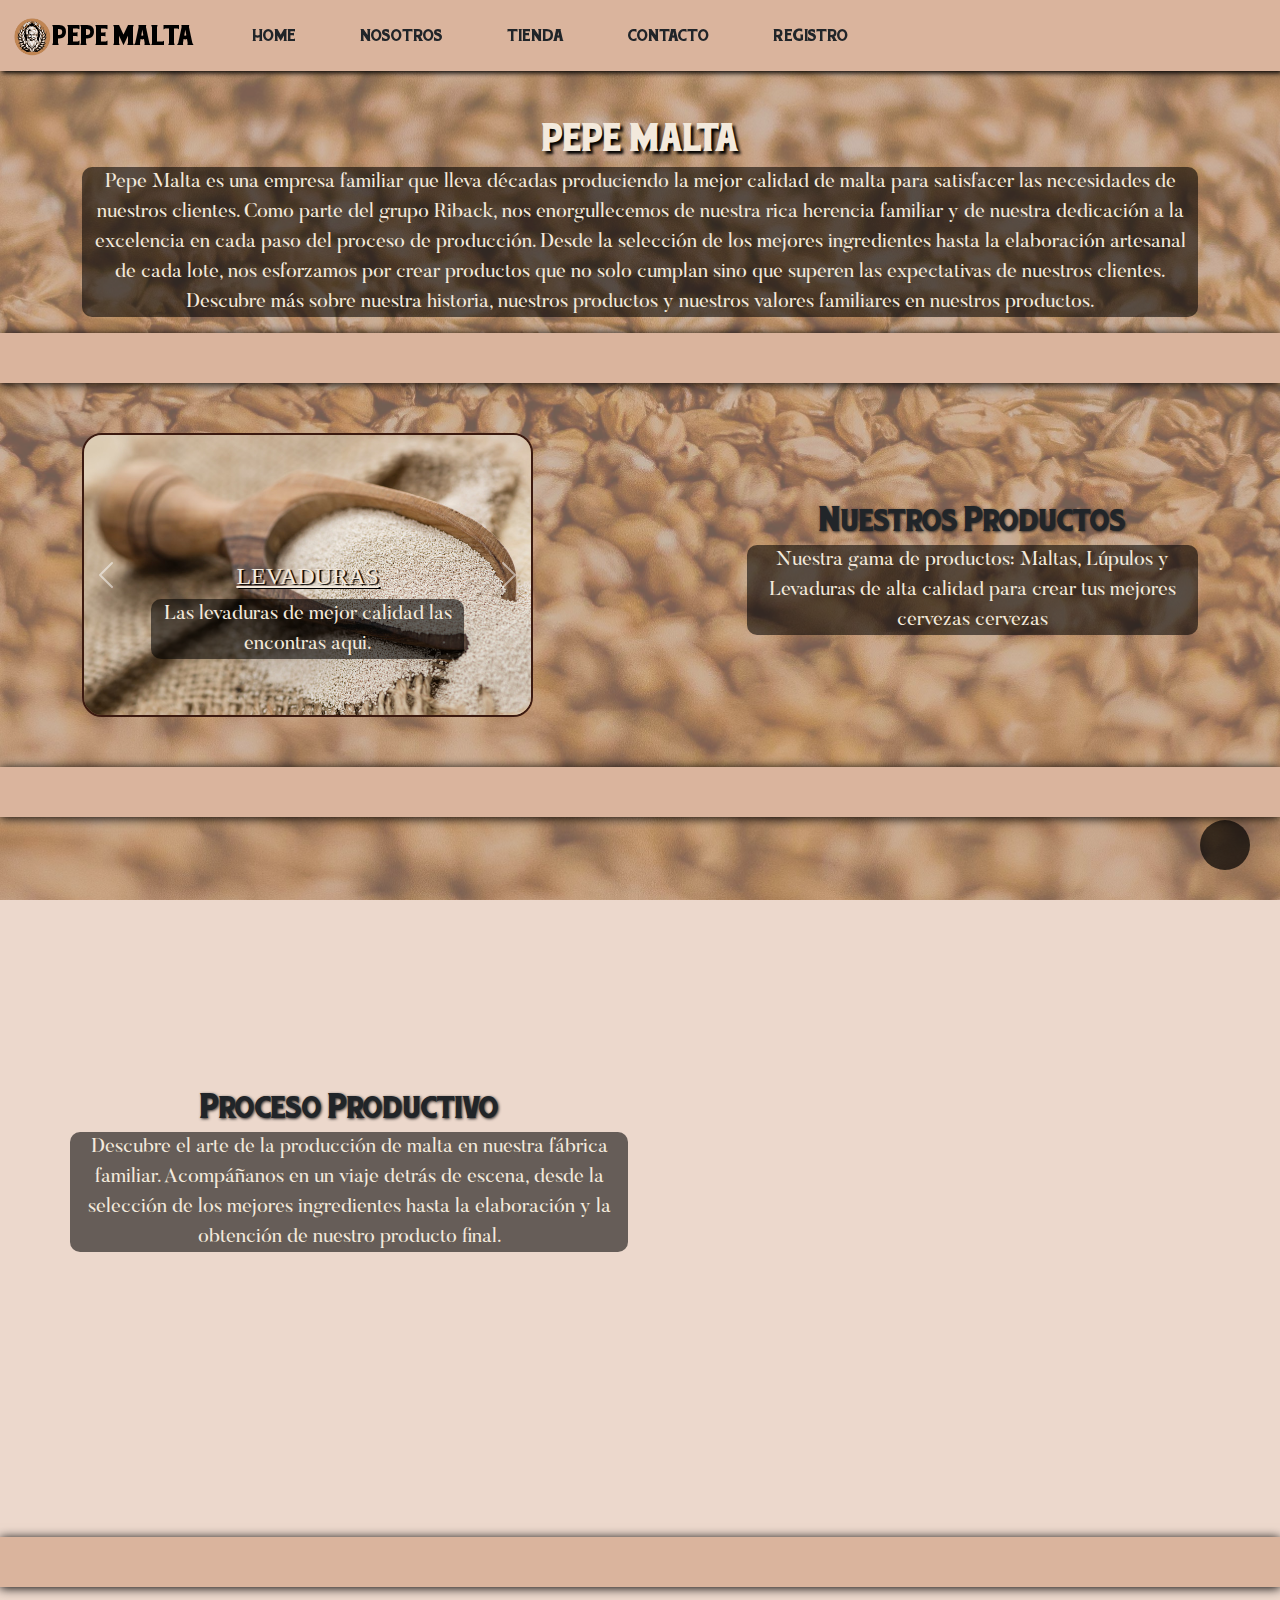
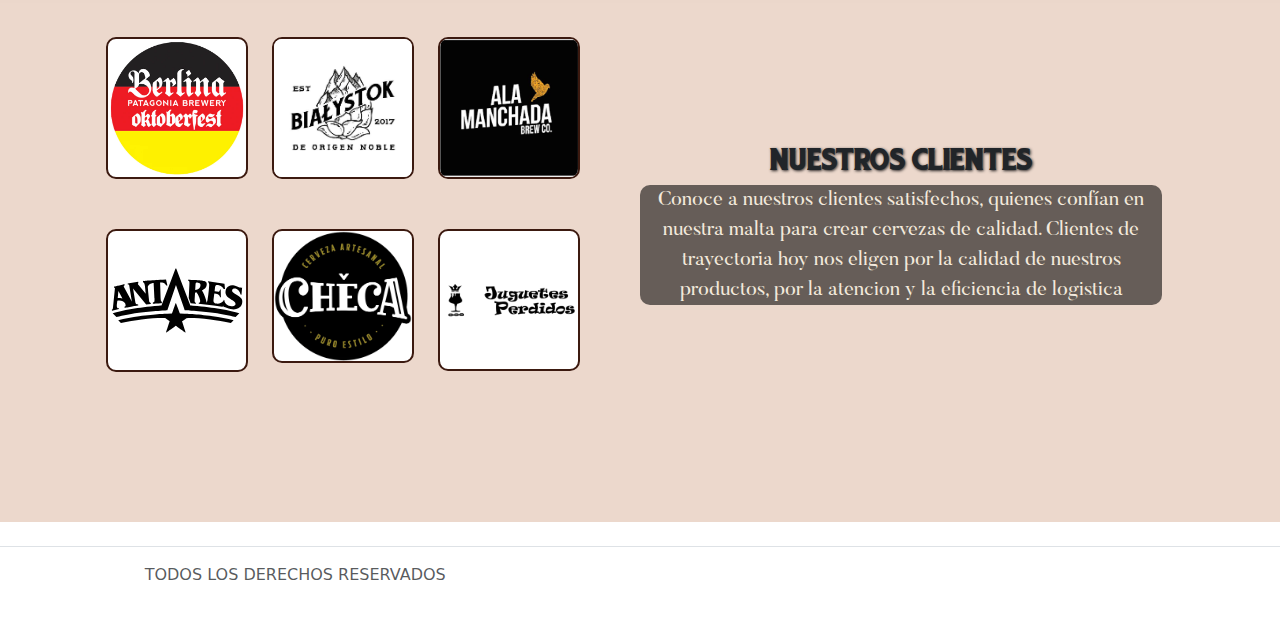
==== commit a03feca2: "quite fondos de imagenes y agregue boton To Top en la seccion de tienda" ====
--- a/index.html
+++ b/index.html
@@ -175,7 +175,7 @@
                                 </div>
                                 <div class="col-md-4">
                                     <a href="https://www.instagram.com/juguetescerveza/" target="_blank">
-                                        <img src="./imagenes/clientes/Logo-negro-juguetes-web-favicon-separado.png" class="img-fluid im</a>g-clientes" alt="">
+                                        <img src="./imagenes/clientes/Logo-negro-juguetes-web-favicon-separado.png" class="img-fluid img-clientes" alt="">
                                 </div>
 
                     </div>
--- a/css/styles.css
+++ b/css/styles.css
@@ -63,6 +63,18 @@
 
 .bg-image {
   background-image: url(../imagenes/tienda\ bg.jpg);
+}
+
+.bg-image-sn {
+  background-size: cover;
+  background-attachment: fixed !important;
+  padding-top: 100px;
+  padding-bottom: 100px;
+  background: rgba(218, 180, 157, 0.5215686275);
+}
+
+.main-sn {
+  background-image: url(../imagenes/background\ sn.jpg);
 }
 
 .featured {
@@ -130,12 +142,6 @@
   color: #74ae62;
   text-shadow: 1px 1px 1px #5beb22;
   font-size: 25px;
-}
-
-.bg-image-sn {
-  background-image: url(../imagenes/background\ sn.jpg) !important;
-  background-size: cover;
-  background-attachment: fixed !important;
 }
 
 @media screen and (max-width: 380px) {
